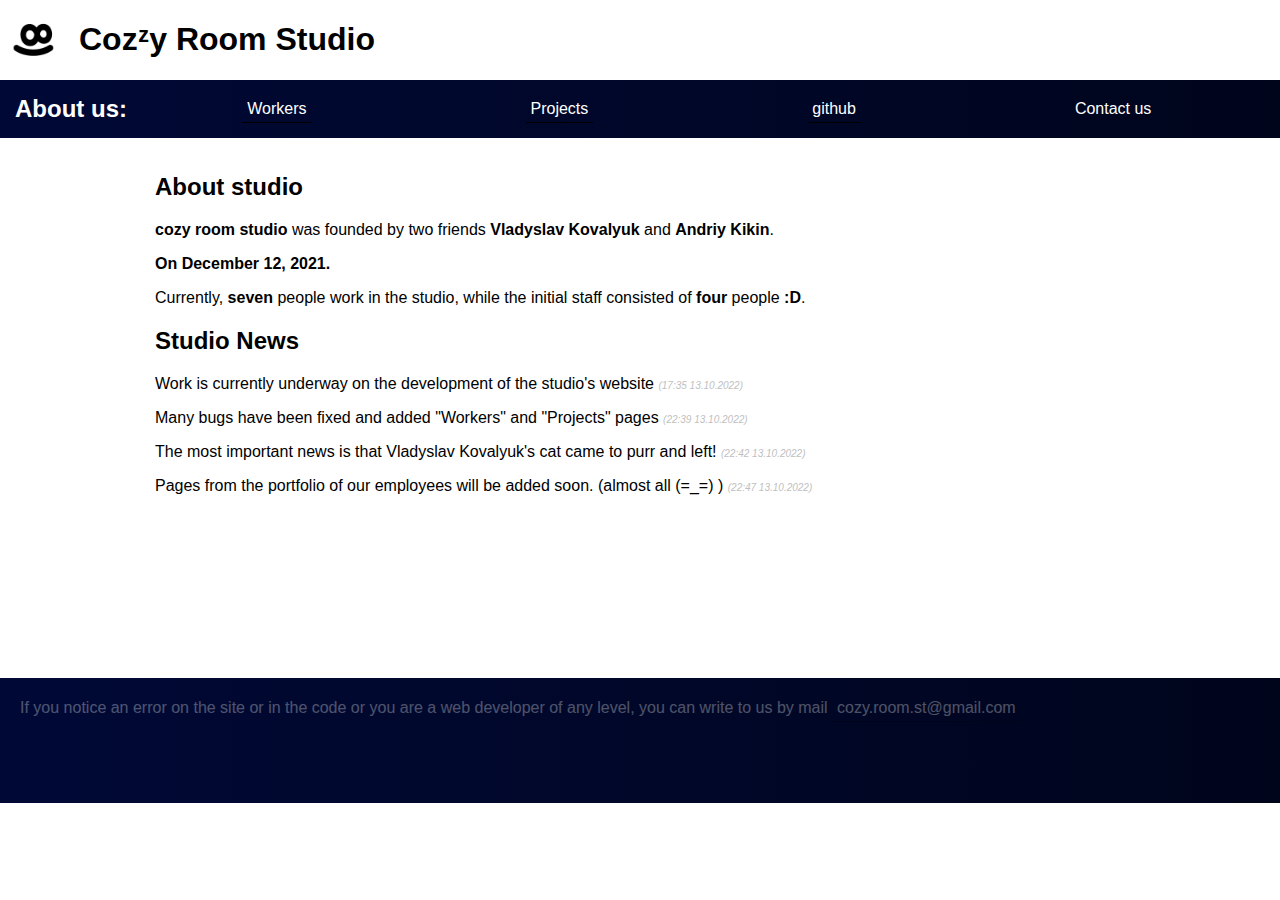
==== index.html @ b14492ed "commit1" ====
<!DOCTYPE html>
<html lang="en" dir="ltr">
  <head>
    <meta charset="utf-8">
    <meta http-equiv="X-UA-Compatible" content="IE=edge">
    <meta name="viewport" content="width=device-width, initial-scale=1.0">
    <link rel="stylesheet" href="css/style.css">
    <title>Cozᶻy Room Studio</title>
  </head>
  <body>

    <header class="header">

      <a class="logo clear-link" href="index.html">

        <div class="header-logo">
          <img class="logo-img" src="../img/logo.png" alt=":D" width="128" height="128">
        </div>

        <div class="header-title">
          <h1 class="title-word">Cozᶻy Room Studio</h1> <!-- Cozᶻy Room Studio -->
        </div>

      </a>

      <nav class="navigate">
        <h2 class="crs">About us:</h2>

        <ul class="nav-list clear-list">

          <li class="nav-item">
            <a class="clear-link nav-link" href="/workers.html">Workers</a>
          </li>

          <li class="nav-item">
            <a class="clear-link nav-link" href="/projects.html">Projects</a>
          </li>

          <li class="nav-item">
            <a class="clear-link nav-link" href="https://github.com/COZY-ROOM-studio">github</a>
          </li>

          <li class="nav-item">
            <a class="clear-link" href="#contact-us">Contact us</a>
            <a name="contact-us"></a>
          </li>
        </ul>
      </nav>

    </header>

    <!-- AGA -->

    <main class="page-main container">
      <h2 class="main-title">About studio</h2>

      <p class="main-text">
        <b>cozy room studio</b> was founded by two friends <b>Vladyslav Kovalyuk</b> and <b>Andriy Kikin</b>.
      </p>

      <p>
        <b>On December 12, 2021.</b>
      </p>

      <p>
        Currently, <b>seven</b> people work in the studio, while the initial staff consisted of <b>four</b> people <b>:D</b>.
      </p>

      <h2 class="main-news">Studio News</h2>

      <p class="main-news">
        Work is currently underway on the development of the studio's website <small class="main-date"><i>(17:35 13.10.2022)</i></small>
      </p>

      <p class="main-news">
        Many bugs have been fixed and added <a class="clear-link" href="/workers.html">"Workers"</a> and <a class="clear-link" href="/projects.html">"Projects"</a> pages <small class="main-date"><i>(22:39 13.10.2022)</i></small>
      </p>

      <p class="main-news">
        The most important news is that Vladyslav Kovalyuk's cat came to purr and left! <small class="main-date"><i>(22:42 13.10.2022)</i></small>
      </p>

      <p class="main-news">
        Pages from the portfolio of our employees will be added soon. (almost all (=_=) ) <small class="main-date"><i>(22:47 13.10.2022)</i></small>
      </p>

    </main>

    <footer class="footer">
      <p class="ftr-text" id="contact-us">
        If you notice an error on the site or in the code or you are a web developer of any level, you can write to us by mail <a class="clear-link ftr-link" href="mailto:cozy.room.st@gmail.com">cozy.room.st@gmail.com</a>
      </p>
    </footer>

    <script type="module" src="js/script.js"></script>

  </body>
</html>
---- css/style.css ----
body {
  margin: 0;
  font-family: 'Josefin Sans', sans-serif;
}

* {
  box-sizing: border-box;
  user-select: none;
}

.logo {
  display: flex;
  align-items: center;
}

.hidden {
  display: none;
}

.clear-list {
  margin: 0;
  padding: 0;
  list-style: none;
}

.visually-hidden {
  position: absolute;
  width: 1px;
  height: 1px;
  margin: -1px;
  border: 0;
  padding: 0;
  white-space: nowrap;
  clip-path: inset(100%);
  clip: rect(0 0 0 0);
  overflow: hidden;
}

.clear-link {
  text-decoration: none;
  color: inherit;
}

.title-word {
  margin-left: 15px;
}

.crs {
  cursor: default;
  color: #FFFFFF;
  margin: 0;
  min-width: 25px;
}

.nav-list {
  display: flex;
  width: 100%;
  justify-content: space-between;
}

.nav-item {
  color: #FFFFFF;
}

.nav-link, .ftr-link {
  padding: 5px;
  border-bottom: 1px solid #000000;
  transition: all 0.2s;
}

.nav-link:hover, .ftr-link:hover {
  border-bottom: 1px solid #FFFFFF;
  transition: all 0.2s;
}

.logo-img {
  width: 128px;
  height: 128px;
}

.header-title {
  cursor: default;
  overflow: hidden;
  width: 0;
  transition: 0.5s;
  white-space: nowrap;
}

.logo:hover .header-title {
  width: 325px;
  transition: 0.5s;
}

.header-logo {
  height: 64px;
  width: 64px;
  overflow: hidden;
  display: flex;
  justify-content: center;
  align-items: center;
}

.navigate {
  color: #FFFFFF;
  box-sizing: border-box;
  width: 100%;
  background: linear-gradient(to right, #000936, #00051c);
  padding: 15px;
  display: grid;
  grid-template-columns: 2fr 8fr 1fr;
  justify-content: space-between;
  align-items: center;
}

.container {
  min-height: 60vh;
  padding: 15px;
  margin: 0 auto;
  width: 1000px;
}

.main-date {
  color: #bfbfbf;
  font-size: 10px;
}

.footer {
  color: #FFFFFF;
  padding: 5px;
  min-width: 100%;
  min-height: 125px;
  background: linear-gradient(to right, #000936, #00051c)
}

.ftr-text {
  color: #FFFFFF;
  opacity: 0.3;
  padding-left: 15px;
}

@media (max-width: 1100px) {
  .container {
    width: 700px;
  }
}

@media (max-width: 767px) {
  .container {
    width: 300px;
  }
}
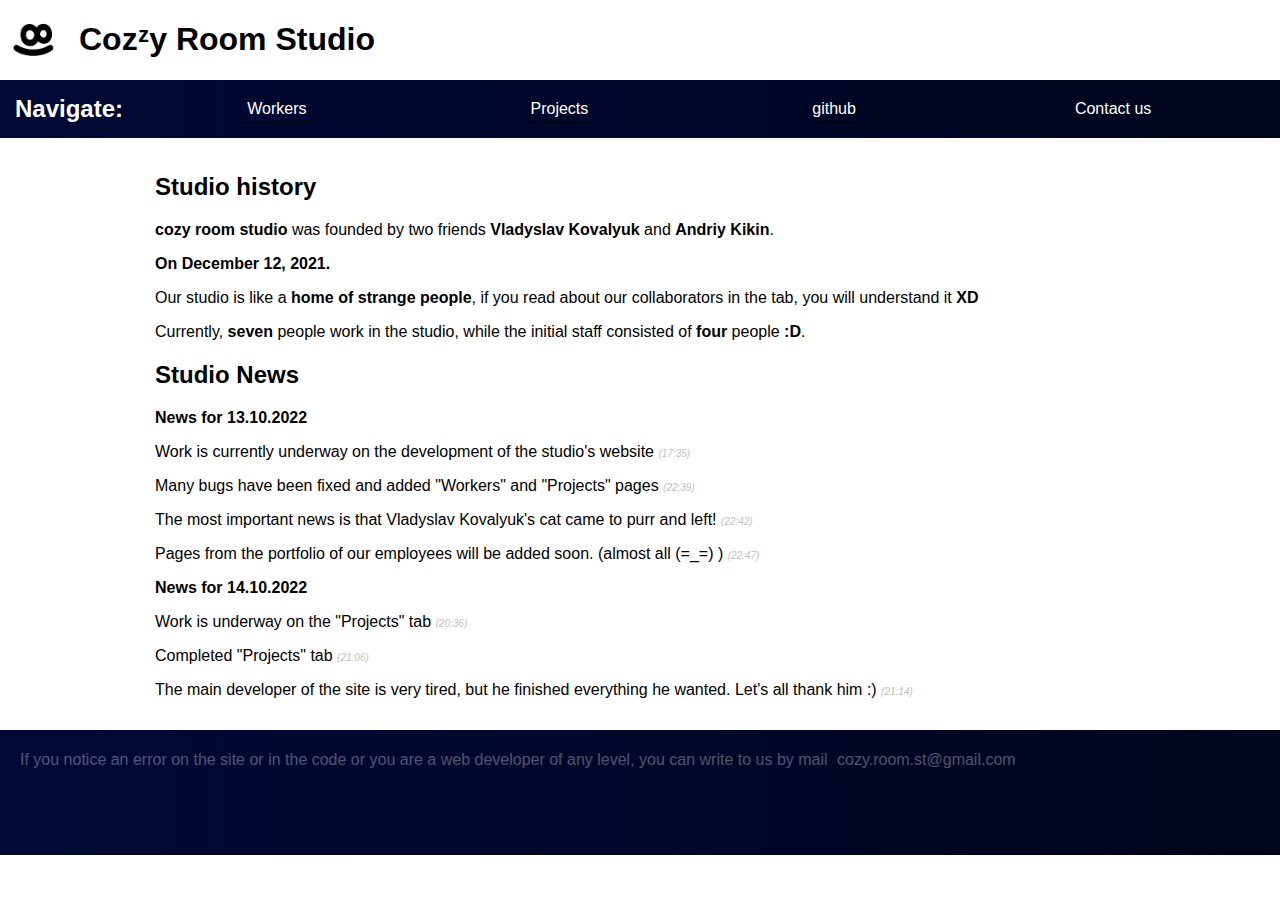
==== commit da912681: "New changes" ====
--- a/index.html
+++ b/index.html
@@ -14,7 +14,7 @@
       <a class="logo clear-link" href="index.html">
 
         <div class="header-logo">
-          <img class="logo-img" src="../img/logo.png" alt=":D" width="128" height="128">
+          <img class="logo-img" src="img/logo.png" alt=":D" width="128" height="128">
         </div>
 
         <div class="header-title">
@@ -24,16 +24,16 @@
       </a>
 
       <nav class="navigate">
-        <h2 class="crs">About us:</h2>
+        <h2 class="crs">Navigate:</h2>
 
         <ul class="nav-list clear-list">
 
           <li class="nav-item">
-            <a class="clear-link nav-link" href="/workers.html">Workers</a>
+            <a class="clear-link nav-link" href="workers.html">Workers</a>
           </li>
 
           <li class="nav-item">
-            <a class="clear-link nav-link" href="/projects.html">Projects</a>
+            <a class="clear-link nav-link" href="projects.html">Projects</a>
           </li>
 
           <li class="nav-item">
@@ -52,7 +52,7 @@
     <!-- AGA -->
 
     <main class="page-main container">
-      <h2 class="main-title">About studio</h2>
+      <h2 class="main-title">Studio history</h2>
 
       <p class="main-text">
         <b>cozy room studio</b> was founded by two friends <b>Vladyslav Kovalyuk</b> and <b>Andriy Kikin</b>.
@@ -63,25 +63,45 @@
       </p>
 
       <p>
+        Our studio is like a <b>home of strange people</b>, if you read about our collaborators in the tab, you will understand it <b>XD</b>
+      </p>
+
+      <p>
         Currently, <b>seven</b> people work in the studio, while the initial staff consisted of <b>four</b> people <b>:D</b>.
       </p>
 
       <h2 class="main-news">Studio News</h2>
 
+      <b>News for 13.10.2022</b>
+
       <p class="main-news">
-        Work is currently underway on the development of the studio's website <small class="main-date"><i>(17:35 13.10.2022)</i></small>
+        Work is currently underway on the development of the studio's website <small class="main-date"><i>(17:35)</i></small>
       </p>
 
       <p class="main-news">
-        Many bugs have been fixed and added <a class="clear-link" href="/workers.html">"Workers"</a> and <a class="clear-link" href="/projects.html">"Projects"</a> pages <small class="main-date"><i>(22:39 13.10.2022)</i></small>
+        Many bugs have been fixed and added <a class="clear-link" href="/workers.html">"Workers"</a> and <a class="clear-link" href="/projects.html">"Projects"</a> pages <small class="main-date"><i>(22:39)</i></small>
       </p>
 
       <p class="main-news">
-        The most important news is that Vladyslav Kovalyuk's cat came to purr and left! <small class="main-date"><i>(22:42 13.10.2022)</i></small>
+        The most important news is that Vladyslav Kovalyuk's cat came to purr and left! <small class="main-date"><i>(22:42)</i></small>
       </p>
 
       <p class="main-news">
-        Pages from the portfolio of our employees will be added soon. (almost all (=_=) ) <small class="main-date"><i>(22:47 13.10.2022)</i></small>
+        Pages from the portfolio of our employees will be added soon. (almost all (=_=) ) <small class="main-date"><i>(22:47)</i></small>
+      </p>
+
+      <b>News for 14.10.2022</b>
+
+      <p class="main-news">
+        Work is underway on the "Projects" tab <small class="main-date"><i>(20:36)</i></small>
+      </p>
+
+      <p class="main-news">
+        Completed "Projects" tab <small class="main-date"><i>(21:06)</i></small>
+      </p>
+
+      <p class="main-news">
+        The main developer of the site is very tired, but he finished everything he wanted. Let's all thank him :) <small class="main-date"><i>(21:14)</i></small>
       </p>
 
     </main>
@@ -92,7 +112,5 @@
       </p>
     </footer>
 
-    <script type="module" src="js/script.js"></script>
-
   </body>
 </html>
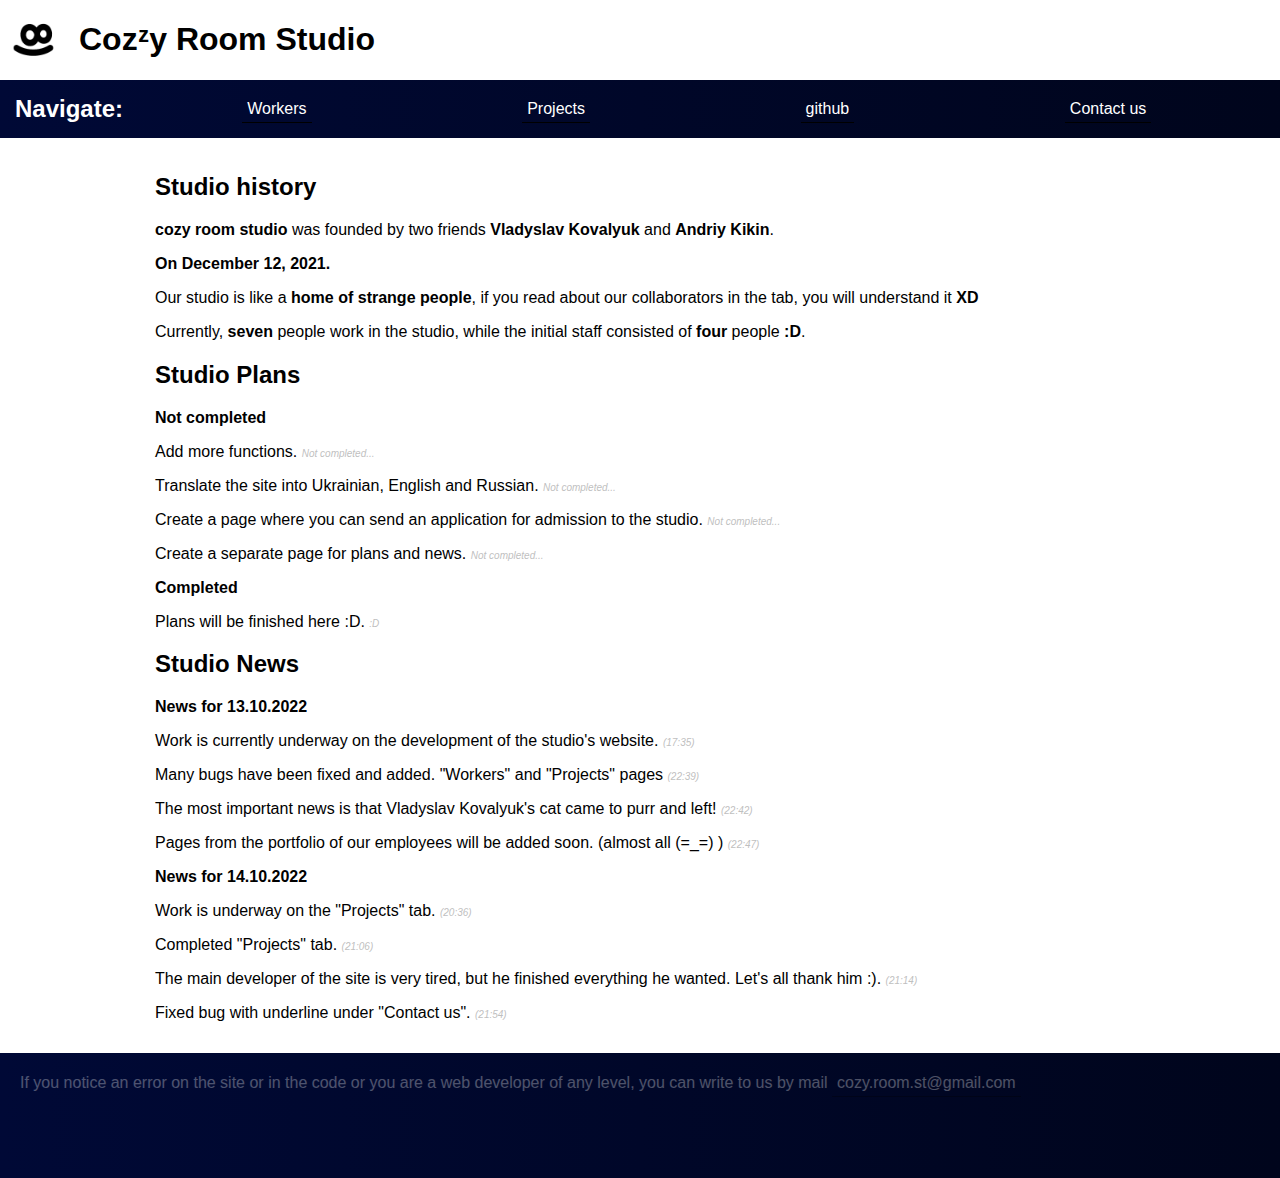
==== commit 77bc90ba: "New changes" ====
--- a/index.html
+++ b/index.html
@@ -5,16 +5,23 @@
     <meta http-equiv="X-UA-Compatible" content="IE=edge">
     <meta name="viewport" content="width=device-width, initial-scale=1.0">
     <link rel="stylesheet" href="css/style.css">
+    <link rel="icon" type="image/x-icon" href="/img/logo.png">
     <title>Cozᶻy Room Studio</title>
   </head>
   <body>
+
+
+
+    <!-- HEADER -->
+
+
 
     <header class="header">
 
       <a class="logo clear-link" href="index.html">
 
         <div class="header-logo">
-          <img class="logo-img" src="img/logo.png" alt=":D" width="128" height="128">
+          <img class="logo-img" src="img/logo.png" alt=":)" width="128" height="128">
         </div>
 
         <div class="header-title">
@@ -22,6 +29,13 @@
         </div>
 
       </a>
+
+
+
+      <!-- NAVIGATION -->
+
+
+
 
       <nav class="navigate">
         <h2 class="crs">Navigate:</h2>
@@ -41,7 +55,7 @@
           </li>
 
           <li class="nav-item">
-            <a class="clear-link" href="#contact-us">Contact us</a>
+            <a class="clear-link nav-link" href="#contact-us">Contact us</a>
             <a name="contact-us"></a>
           </li>
         </ul>
@@ -49,7 +63,14 @@
 
     </header>
 
-    <!-- AGA -->
+
+
+
+    <!-- MAIN -->
+
+
+
+
 
     <main class="page-main container">
       <h2 class="main-title">Studio history</h2>
@@ -70,16 +91,50 @@
         Currently, <b>seven</b> people work in the studio, while the initial staff consisted of <b>four</b> people <b>:D</b>.
       </p>
 
+
+
+      <!-- NEWS -->
+
+
+
+
+
+      <h2 class="main-plans">Studio Plans</h2>
+
+      <b>Not completed</b>
+
+      <p class="main-plans">
+        Add more functions. <small class="main-date"><i>Not completed...</i></small>
+      </p>
+
+      <p class="main-plans">
+        Translate the site into Ukrainian, English and Russian. <small class="main-date"><i>Not completed...</i></small>
+      </p>
+
+      <p class="main-plans">
+        Create a page where you can send an application for admission to the studio. <small class="main-date"><i>Not completed...</i></small>
+      </p>
+
+      <p class="main-plans">
+        Create a separate page for plans and news. <small class="main-date"><i>Not completed...</i></small>
+      </p>
+
+      <b>Completed</b>
+
+      <p class="main-plans">
+        Plans will be finished here :D. <small class="main-date"><i>:D</i></small>
+      </p>
+
       <h2 class="main-news">Studio News</h2>
 
       <b>News for 13.10.2022</b>
 
       <p class="main-news">
-        Work is currently underway on the development of the studio's website <small class="main-date"><i>(17:35)</i></small>
+        Work is currently underway on the development of the studio's website. <small class="main-date"><i>(17:35)</i></small>
       </p>
 
       <p class="main-news">
-        Many bugs have been fixed and added <a class="clear-link" href="/workers.html">"Workers"</a> and <a class="clear-link" href="/projects.html">"Projects"</a> pages <small class="main-date"><i>(22:39)</i></small>
+        Many bugs have been fixed and added. <a class="clear-link" href="/workers.html">"Workers"</a> and <a class="clear-link" href="/projects.html">"Projects"</a> pages <small class="main-date"><i>(22:39)</i></small>
       </p>
 
       <p class="main-news">
@@ -93,18 +148,28 @@
       <b>News for 14.10.2022</b>
 
       <p class="main-news">
-        Work is underway on the "Projects" tab <small class="main-date"><i>(20:36)</i></small>
+        Work is underway on the "Projects" tab. <small class="main-date"><i>(20:36)</i></small>
       </p>
 
       <p class="main-news">
-        Completed "Projects" tab <small class="main-date"><i>(21:06)</i></small>
+        Completed "Projects" tab. <small class="main-date"><i>(21:06)</i></small>
       </p>
 
       <p class="main-news">
-        The main developer of the site is very tired, but he finished everything he wanted. Let's all thank him :) <small class="main-date"><i>(21:14)</i></small>
+        The main developer of the site is very tired, but he finished everything he wanted. Let's all thank him :). <small class="main-date"><i>(21:14)</i></small>
+      </p>
+
+      <p class="main-news">
+        Fixed bug with underline under "Contact us". <small class="main-date"><i>(21:54)</i></small>
       </p>
 
     </main>
+
+
+
+    <!-- FOOTER -->
+
+
 
     <footer class="footer">
       <p class="ftr-text" id="contact-us">
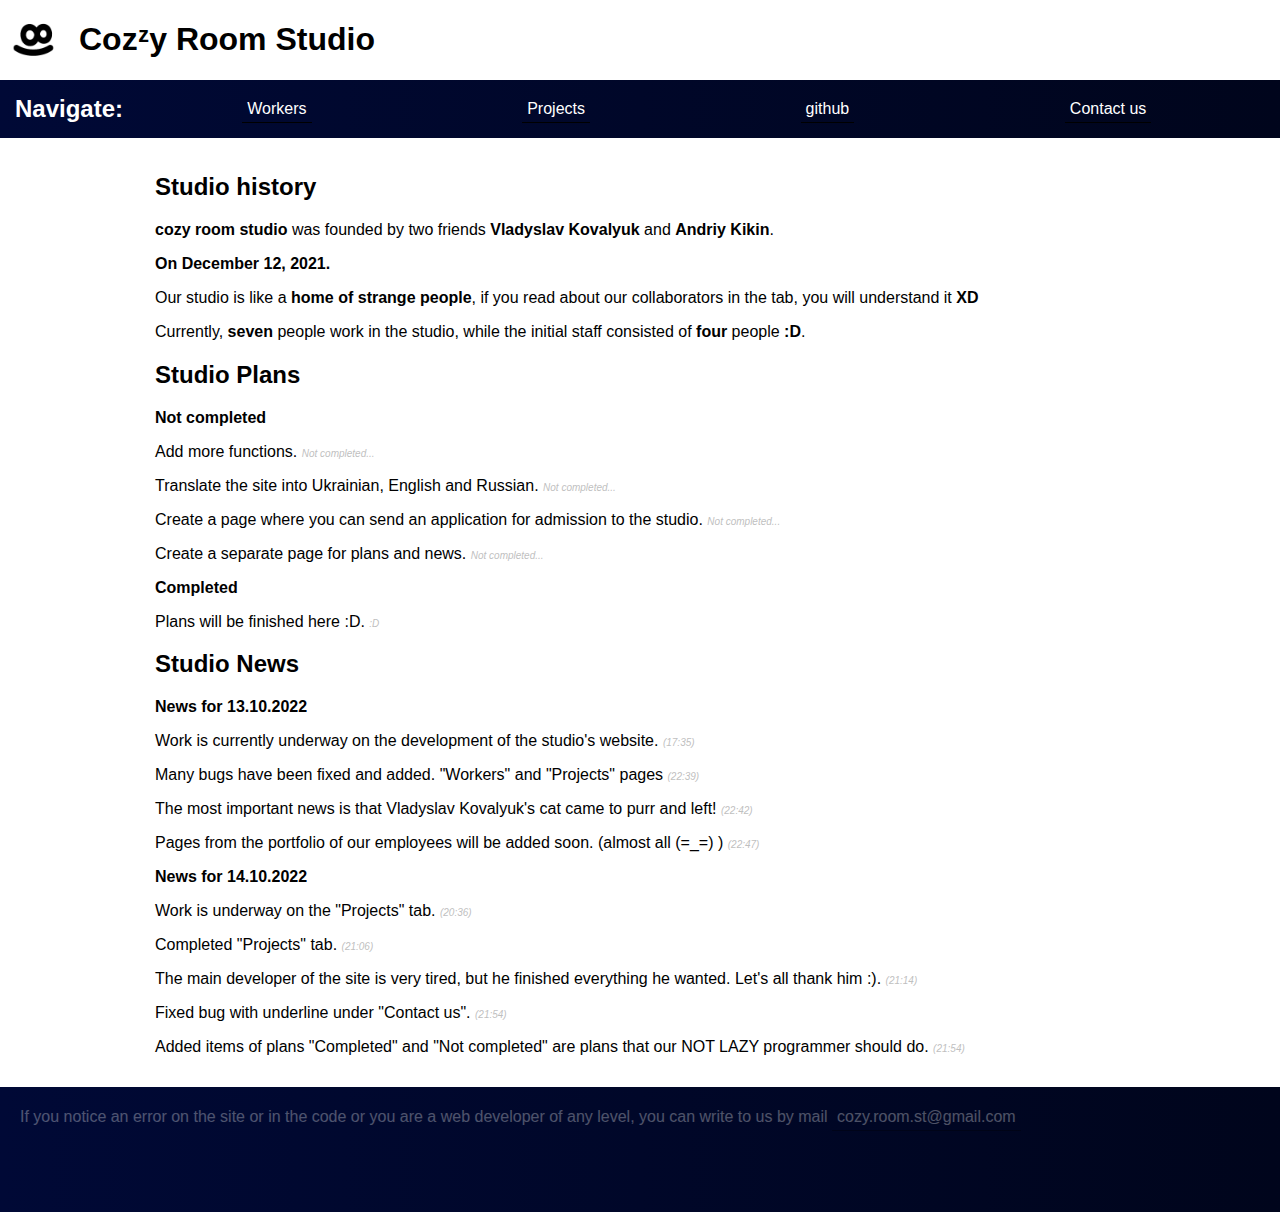
==== commit ff3399bf: "New changes" ====
--- a/index.html
+++ b/index.html
@@ -163,6 +163,10 @@
         Fixed bug with underline under "Contact us". <small class="main-date"><i>(21:54)</i></small>
       </p>
 
+      <p class="main-news">
+        Added items of plans "Completed" and "Not completed" are plans that our NOT LAZY programmer should do. <small class="main-date"><i>(21:54)</i></small>
+      </p>
+
     </main>
 
 
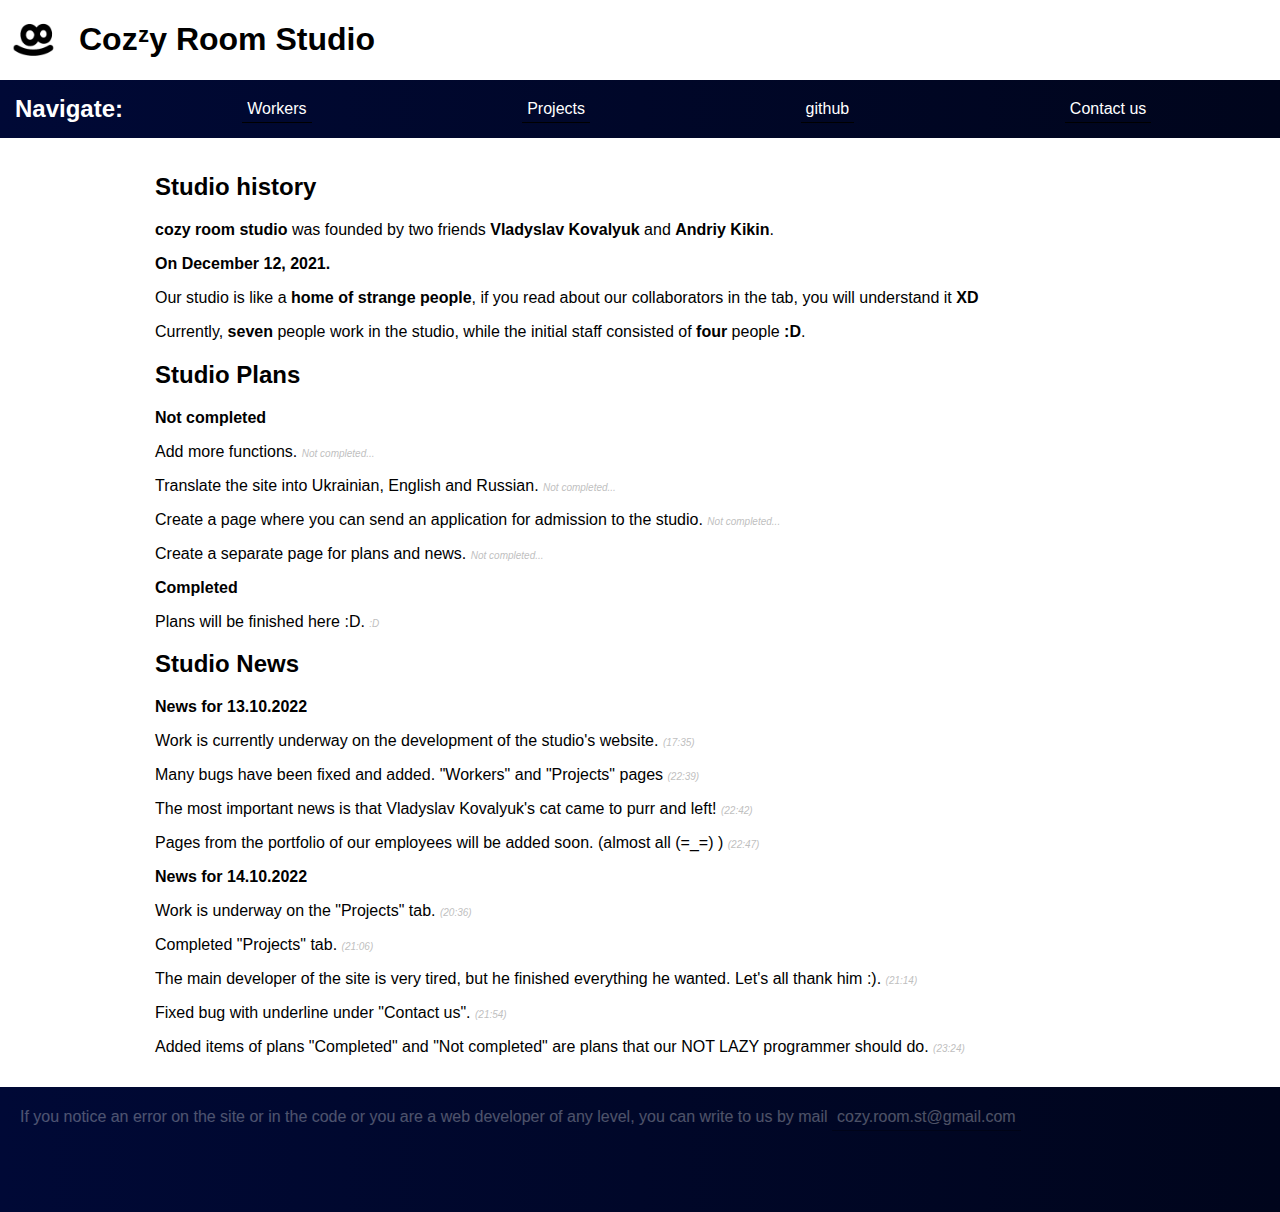
==== commit becde8f1: "New changes" ====
--- a/index.html
+++ b/index.html
@@ -164,7 +164,7 @@
       </p>
 
       <p class="main-news">
-        Added items of plans "Completed" and "Not completed" are plans that our NOT LAZY programmer should do. <small class="main-date"><i>(21:54)</i></small>
+        Added items of plans "Completed" and "Not completed" are plans that our NOT LAZY programmer should do. <small class="main-date"><i>(23:24)</i></small>
       </p>
 
     </main>
